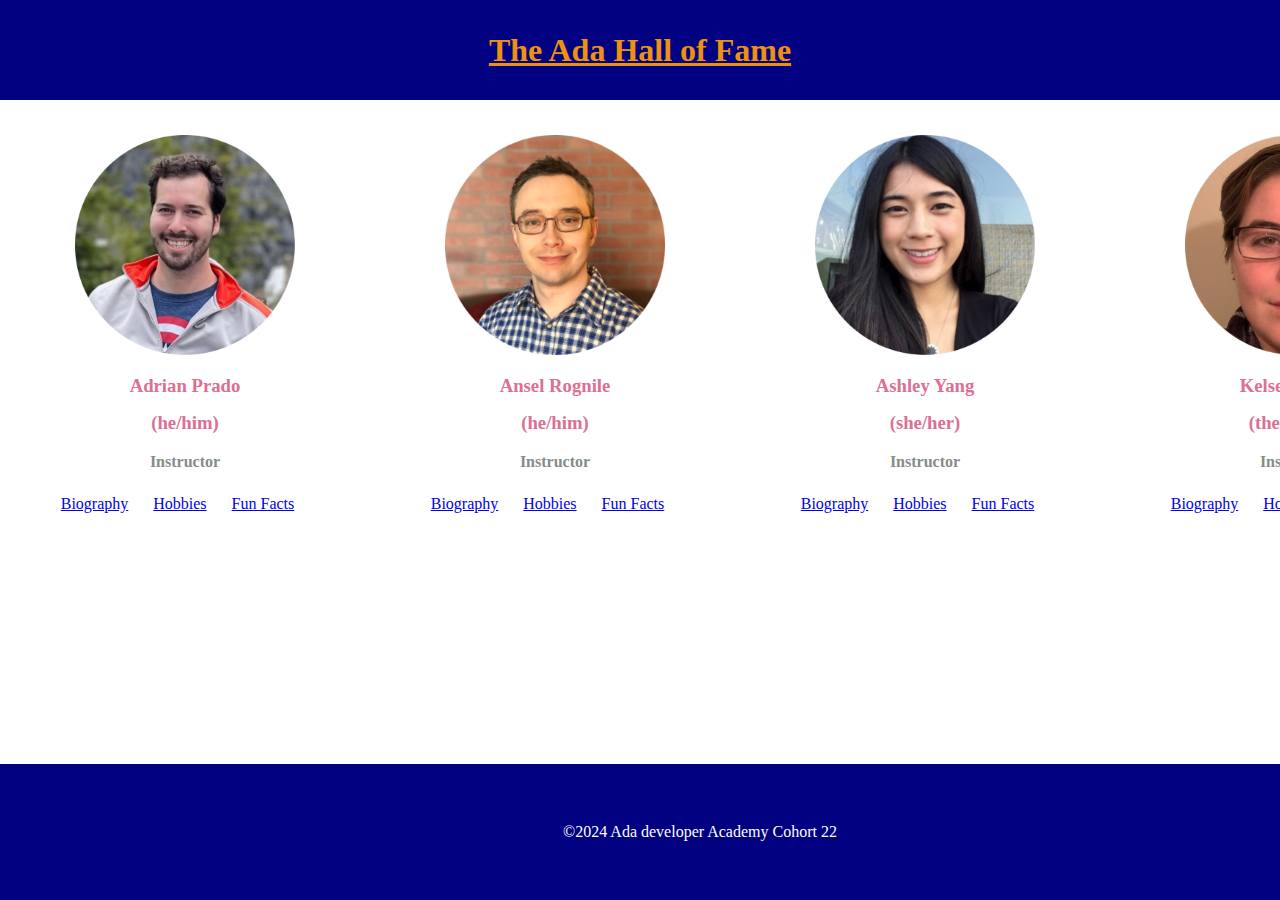
==== index.html @ 2f1c6d6c "Change h1 heading on index and bio.html page" ====
<!DOCTYPE html>
<html lang="en">
<head>
  <meta charset="UTF-8">
  <meta http-equiv="X-UA-Compatible" content="IE=edge">
  <meta name="viewport" content="width=device-width, initial-scale=1.0">
  <title></title>
  <link rel="stylesheet" href="stylesheets/style.css">
  <link rel="stylesheet" href="stylesheets/index.css">
</head>
<body>
  <header>
    <div id="header">
      <h1>The Ada Hall of Fame</h1>
    </div>
    <section>
    <nav>
      <img src="images/Adrian-Prado-600x600.png" alt="Hey, Adrian!" width="300" height="200">
      <h3>Adrian Prado</h3>
      <h3>(he/him)</h3>
      <h4>Instructor</h4>
      <ul>
        <li><a href="pages/bio.html">Biography</a></li>
        <li><a href="pages/hobbies.html">Hobbies</a></li>
        <li><a href="pages/fun_facts.html">Fun Facts</a></li>
      </ul>
    </nav>
    <nav>
      <img src="images/Ansel-300x300.png" alt="Hey, Ansel!" width="300" height="200">
      <h3>Ansel Rognile</h3>
      <h3>(he/him)</h3>
      <h4>Instructor</h4>
      <ul>
        <li><a href="pages/bio.html">Biography</a></li>
        <li><a href="pages/hobbies.html">Hobbies</a></li>
        <li><a href="pages/fun_facts.html">Fun Facts</a></li>
      </ul>
    </nav>
    <nav>
      <img src="images/Ashley.png" alt="Hey, Ashley!" width="300" height="200">
      <h3>Ashley Yang</h3>
      <h3>(she/her)</h3>
      <h4>Instructor</h4>
      <ul>
        <li><a href="pages/bio.html">Biography</a></li>
        <li><a href="pages/hobbies.html">Hobbies</a></li>
        <li><a href="pages/fun_facts.html">Fun Facts</a></li>
      </ul>
    </nav>
    <nav>
      <img src="images/Kelsey-Steven-600x600.png" alt="Hey, Kelsey!" width="300" height="200">
      <h3>Kelsey Steven</h3>
      <h3>(they/them)</h3>
      <h4>Instructor</h4>
      <ul>
        <li><a href="pages/bio.html">Biography</a></li>
        <li><a href="pages/hobbies.html">Hobbies</a></li>
        <li><a href="pages/fun_facts.html">Fun Facts</a></li>
      </ul>
    </nav>
    <nav>
      <img src="images/Mikelle-Wade-600x600.png" alt="Hey, Mikelle!" width="300" height="200">
      <h3>Mikelle Wade</h3>
      <h3>(they/them)</h3>
      <h4>Instructor</h4>
      <ul>
        <li><a href="pages/bio.html">Biography</a></li>
        <li><a href="pages/hobbies.html">Hobbies</a></li>
        <li><a href="pages/fun_facts.html">Fun Facts</a></li>
      </ul>
    </nav>
  </section> 
  </header>
  <main>
    <section>
      <h2></h2>
      <p></p>
    </section>
</main>
<footer id="footer">
  &copy;2024 Ada developer Academy Cohort 22
</footer>
</body>
</html>
---- stylesheets/style.css ----
body {
    font-size: 1em;
    font-family: 'Open Sans';
    font-weight: 400;
    color: #858c89;
    line-height: 1;
    background-color: #fff;
    margin: 0;
    overflow-x: hidden;
}

h1 {
    text-align: center;
    color: rgb(237, 145, 16);
    text-decoration: underline;
}

h2 {
    display: block;
    font-size: 1.5em;
    margin-block-start: 0.83em;
    margin-block-end: 0.83em;
    margin-inline-start: 0px;
    margin-inline-end: 0px;
    font-weight: bold;
    unicode-bidi: isolate;
}

h3 {
    display: block;
    margin-block-start: 1em;
    margin-block-end: 1em;
    margin-inline-start: 0px;
    margin-inline-end: 0px;
    unicode-bidi: isolate;
    color: palevioletred;
    text-align: center;
}

h4 {
    text-align: center;
}

nav {
    display: inline-block;
    padding: 3em;

}

ul {
    list-style-type: none;
    text-align: center;
}

li {
    display: inline-block;
    margin: 5px;
    margin-right: 20px;
}

#footer {
    text-align: center;  
    background-color: navy;
    color: white;
    padding: 60px;
    position: absolute;
    bottom: 0;
    width: 100%;
}

#header {
    background-color: navy;
    height: 100px;
    text-align: center;
    display:flex;
    align-items: center;
    justify-content: center;

}
img {
    width: 220px;  
    height: auto;  
}
---- stylesheets/index.css ----
section {
    display: flex;
    flex-direction: row;
    align-content: center;
    flex-wrap: nowrap;
    width: 1000px;
    
}

nav {
    text-align: center;
    padding: 35px;
}

ul {
    display: flex;
    flex-direction: row;
    padding: 0px;
    width: 300px;
    justify-content: center;
}
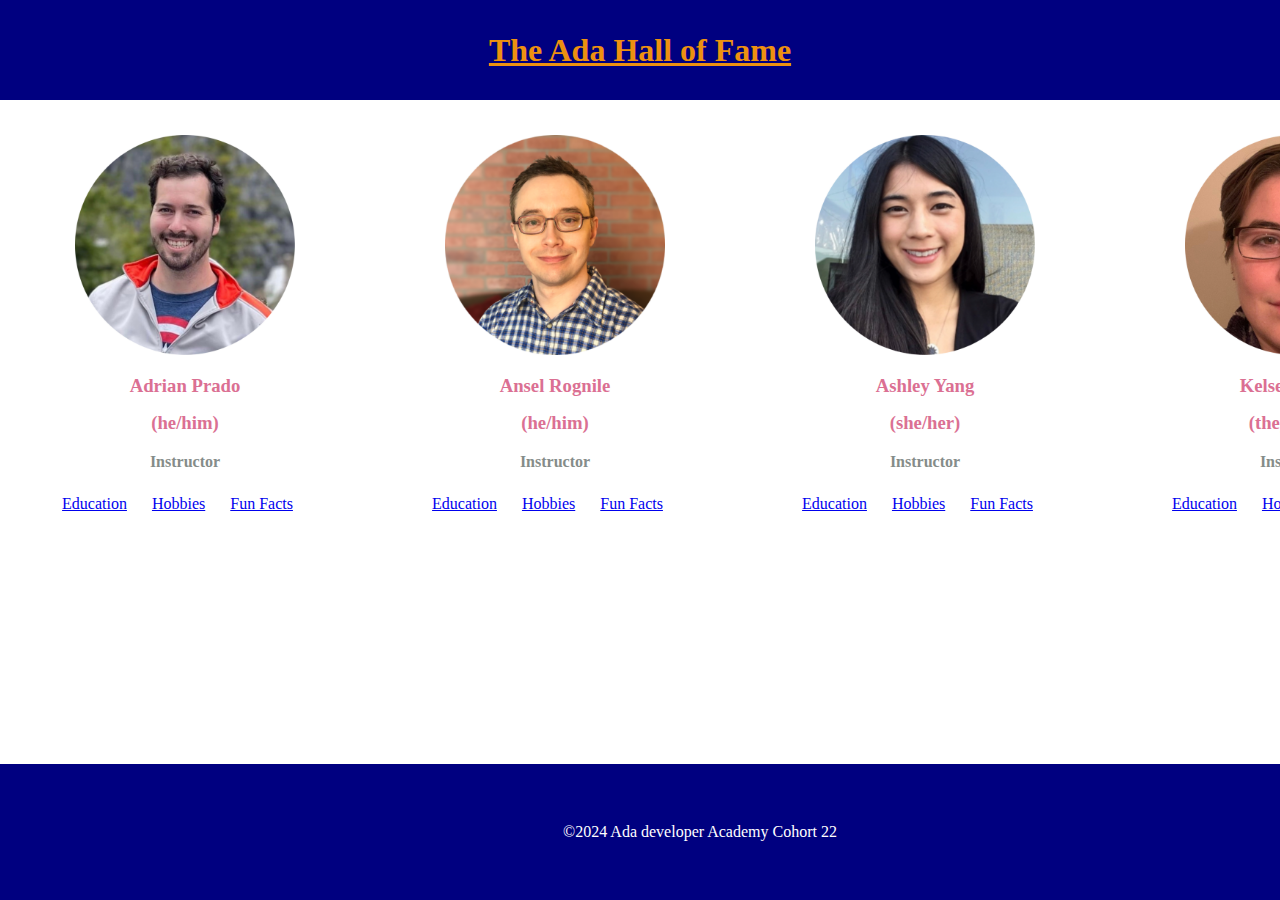
==== commit 39b5cb37: "rename Bio to Education in index.html" ====
--- a/index.html
+++ b/index.html
@@ -20,7 +20,7 @@
       <h3>(he/him)</h3>
       <h4>Instructor</h4>
       <ul>
-        <li><a href="pages/bio.html">Biography</a></li>
+        <li><a href="pages/bio.html">Education</a></li>
         <li><a href="pages/hobbies.html">Hobbies</a></li>
         <li><a href="pages/fun_facts.html">Fun Facts</a></li>
       </ul>
@@ -31,7 +31,7 @@
       <h3>(he/him)</h3>
       <h4>Instructor</h4>
       <ul>
-        <li><a href="pages/bio.html">Biography</a></li>
+        <li><a href="pages/bio.html">Education</a></li>
         <li><a href="pages/hobbies.html">Hobbies</a></li>
         <li><a href="pages/fun_facts.html">Fun Facts</a></li>
       </ul>
@@ -42,7 +42,7 @@
       <h3>(she/her)</h3>
       <h4>Instructor</h4>
       <ul>
-        <li><a href="pages/bio.html">Biography</a></li>
+        <li><a href="pages/bio.html">Education</a></li>
         <li><a href="pages/hobbies.html">Hobbies</a></li>
         <li><a href="pages/fun_facts.html">Fun Facts</a></li>
       </ul>
@@ -53,7 +53,7 @@
       <h3>(they/them)</h3>
       <h4>Instructor</h4>
       <ul>
-        <li><a href="pages/bio.html">Biography</a></li>
+        <li><a href="pages/bio.html">Education</a></li>
         <li><a href="pages/hobbies.html">Hobbies</a></li>
         <li><a href="pages/fun_facts.html">Fun Facts</a></li>
       </ul>
@@ -64,7 +64,7 @@
       <h3>(they/them)</h3>
       <h4>Instructor</h4>
       <ul>
-        <li><a href="pages/bio.html">Biography</a></li>
+        <li><a href="pages/bio.html">Education</a></li>
         <li><a href="pages/hobbies.html">Hobbies</a></li>
         <li><a href="pages/fun_facts.html">Fun Facts</a></li>
       </ul>
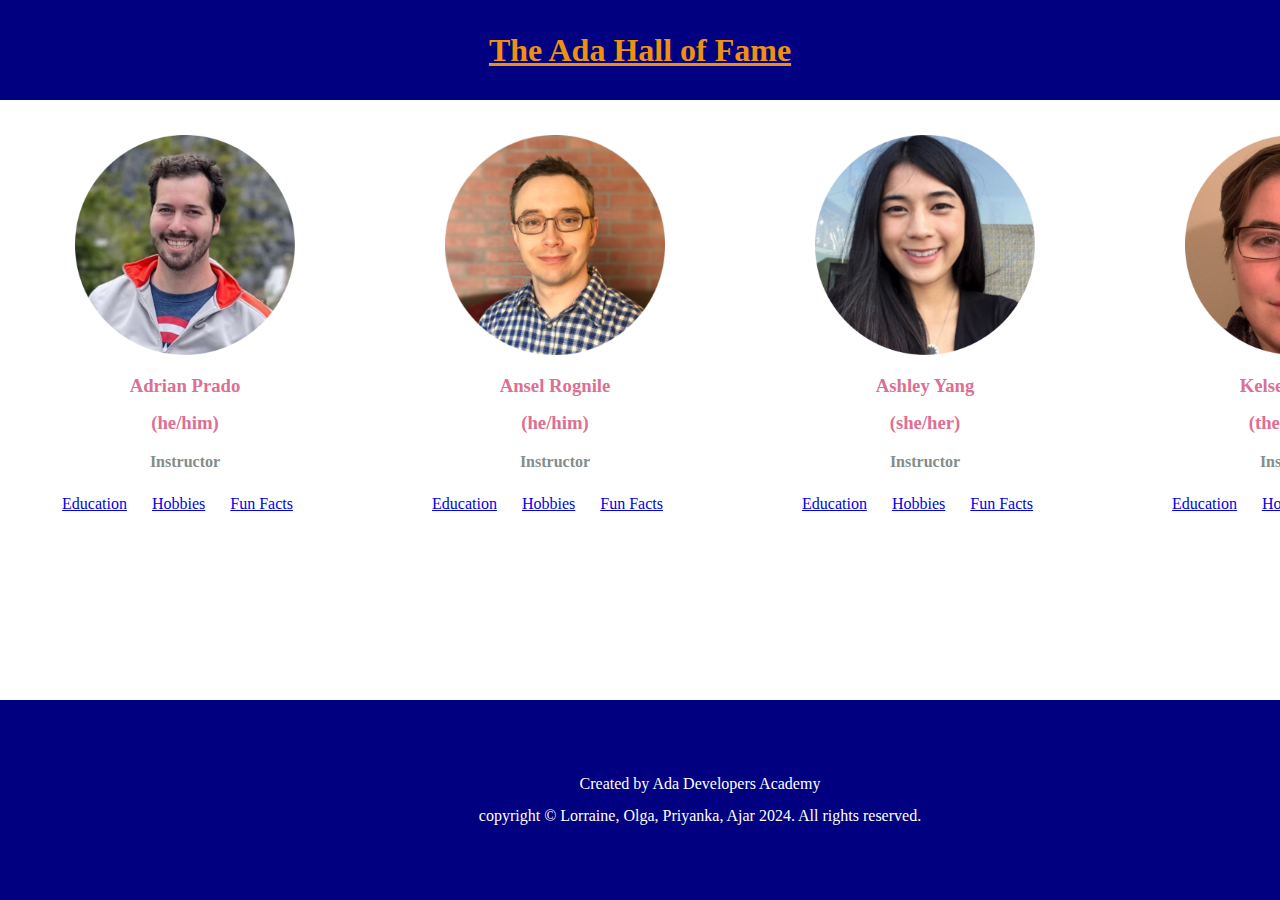
==== commit 67072fea: "update footers on all pages" ====
--- a/index.html
+++ b/index.html
@@ -20,7 +20,7 @@
       <h3>(he/him)</h3>
       <h4>Instructor</h4>
       <ul>
-        <li><a href="pages/bio.html">Education</a></li>
+        <li><a href="pages/education.html">Education</a></li>
         <li><a href="pages/hobbies.html">Hobbies</a></li>
         <li><a href="pages/fun_facts.html">Fun Facts</a></li>
       </ul>
@@ -31,7 +31,7 @@
       <h3>(he/him)</h3>
       <h4>Instructor</h4>
       <ul>
-        <li><a href="pages/bio.html">Education</a></li>
+        <li><a href="pages/education.html">Education</a></li>
         <li><a href="pages/hobbies.html">Hobbies</a></li>
         <li><a href="pages/fun_facts.html">Fun Facts</a></li>
       </ul>
@@ -42,7 +42,7 @@
       <h3>(she/her)</h3>
       <h4>Instructor</h4>
       <ul>
-        <li><a href="pages/bio.html">Education</a></li>
+        <li><a href="pages/education.html">Education</a></li>
         <li><a href="pages/hobbies.html">Hobbies</a></li>
         <li><a href="pages/fun_facts.html">Fun Facts</a></li>
       </ul>
@@ -53,7 +53,7 @@
       <h3>(they/them)</h3>
       <h4>Instructor</h4>
       <ul>
-        <li><a href="pages/bio.html">Education</a></li>
+        <li><a href="pages/education.html">Education</a></li>
         <li><a href="pages/hobbies.html">Hobbies</a></li>
         <li><a href="pages/fun_facts.html">Fun Facts</a></li>
       </ul>
@@ -64,7 +64,7 @@
       <h3>(they/them)</h3>
       <h4>Instructor</h4>
       <ul>
-        <li><a href="pages/bio.html">Education</a></li>
+        <li><a href="pages/education.html">Education</a></li>
         <li><a href="pages/hobbies.html">Hobbies</a></li>
         <li><a href="pages/fun_facts.html">Fun Facts</a></li>
       </ul>
@@ -78,7 +78,8 @@
     </section>
 </main>
 <footer id="footer">
-  &copy;2024 Ada developer Academy Cohort 22
+  <p>Created by Ada Developers Academy</p>
+  <p>copyright &copy; Lorraine, Olga, Priyanka, Ajar 2024. All rights reserved.</p>
 </footer>
 </body>
 </html>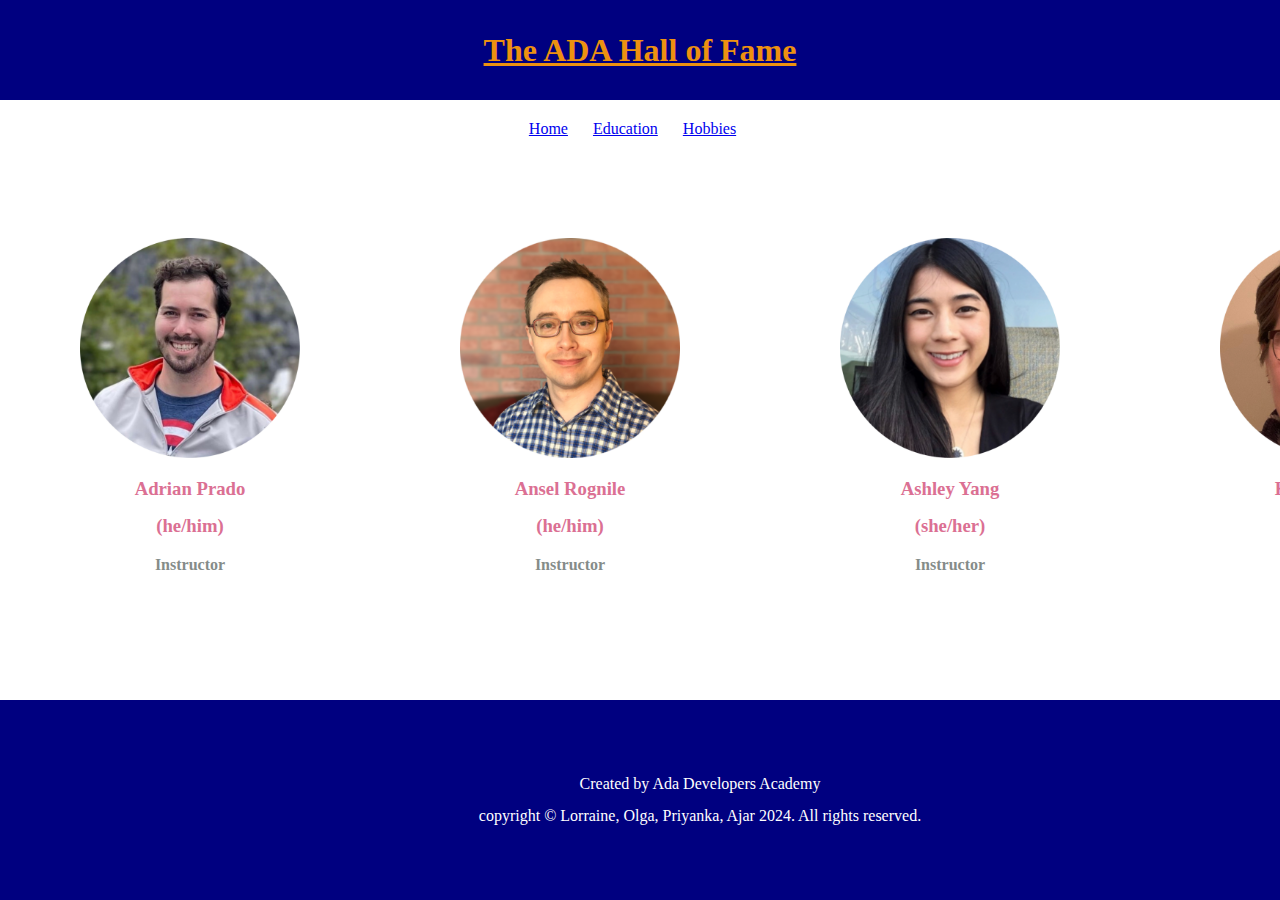
==== commit db1f33da: "update the title in the index.html file; replace 15 links to Home, Education, Hobbies pages with 3 l" ====
--- a/index.html
+++ b/index.html
@@ -11,7 +11,14 @@
 <body>
   <header>
     <div id="header">
-      <h1>The Ada Hall of Fame</h1>
+      <h1>The ADA Hall of Fame</h1>
+    </div>
+    <div>
+      <ul class="main_page_links">
+          <li><a href="../index.html">Home</a></li>
+          <li><a href="education.html">Education</a></li>
+          <li><a href="hobbies.html">Hobbies</a></li>
+      </ul>
     </div>
     <section>
     <nav>
@@ -19,55 +26,30 @@
       <h3>Adrian Prado</h3>
       <h3>(he/him)</h3>
       <h4>Instructor</h4>
-      <ul>
-        <li><a href="pages/education.html">Education</a></li>
-        <li><a href="pages/hobbies.html">Hobbies</a></li>
-        <li><a href="pages/fun_facts.html">Fun Facts</a></li>
-      </ul>
     </nav>
     <nav>
       <img src="images/Ansel-300x300.png" alt="Hey, Ansel!" width="300" height="200">
       <h3>Ansel Rognile</h3>
       <h3>(he/him)</h3>
       <h4>Instructor</h4>
-      <ul>
-        <li><a href="pages/education.html">Education</a></li>
-        <li><a href="pages/hobbies.html">Hobbies</a></li>
-        <li><a href="pages/fun_facts.html">Fun Facts</a></li>
-      </ul>
     </nav>
     <nav>
       <img src="images/Ashley.png" alt="Hey, Ashley!" width="300" height="200">
       <h3>Ashley Yang</h3>
       <h3>(she/her)</h3>
       <h4>Instructor</h4>
-      <ul>
-        <li><a href="pages/education.html">Education</a></li>
-        <li><a href="pages/hobbies.html">Hobbies</a></li>
-        <li><a href="pages/fun_facts.html">Fun Facts</a></li>
-      </ul>
     </nav>
     <nav>
       <img src="images/Kelsey-Steven-600x600.png" alt="Hey, Kelsey!" width="300" height="200">
       <h3>Kelsey Steven</h3>
       <h3>(they/them)</h3>
       <h4>Instructor</h4>
-      <ul>
-        <li><a href="pages/education.html">Education</a></li>
-        <li><a href="pages/hobbies.html">Hobbies</a></li>
-        <li><a href="pages/fun_facts.html">Fun Facts</a></li>
-      </ul>
     </nav>
     <nav>
       <img src="images/Mikelle-Wade-600x600.png" alt="Hey, Mikelle!" width="300" height="200">
       <h3>Mikelle Wade</h3>
       <h3>(they/them)</h3>
       <h4>Instructor</h4>
-      <ul>
-        <li><a href="pages/education.html">Education</a></li>
-        <li><a href="pages/hobbies.html">Hobbies</a></li>
-        <li><a href="pages/fun_facts.html">Fun Facts</a></li>
-      </ul>
     </nav>
   </section> 
   </header>
--- a/stylesheets/index.css
+++ b/stylesheets/index.css
@@ -9,7 +9,7 @@
 
 nav {
     text-align: center;
-    padding: 35px;
+    padding: 80px;
 }
 
 ul {
@@ -19,3 +19,7 @@
     width: 300px;
     justify-content: center;
 }
+
+.main_page_links{
+    width: 100vw;
+}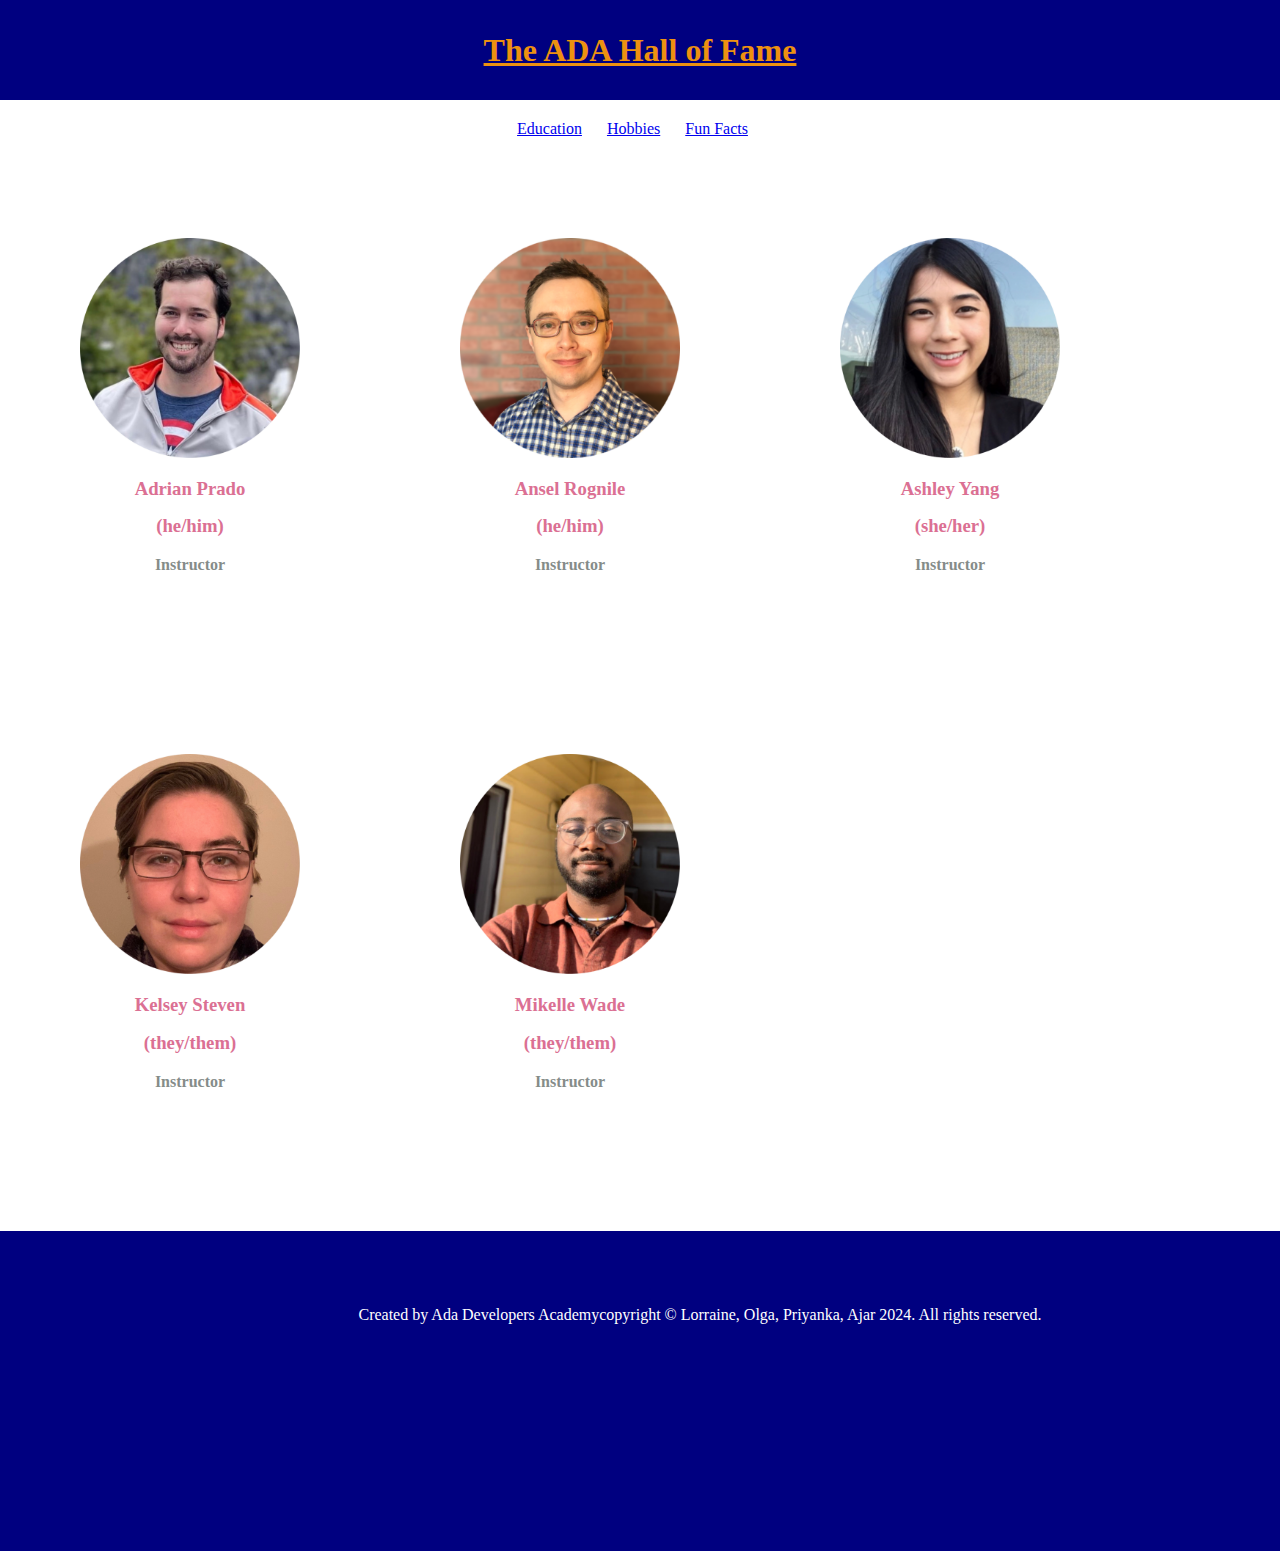
==== commit a45b1b1f: "update index.html and index.css pages making the main page responsive" ====
--- a/index.html
+++ b/index.html
@@ -15,12 +15,12 @@
     </div>
     <div>
       <ul class="main_page_links">
-          <li><a href="../index.html">Home</a></li>
-          <li><a href="education.html">Education</a></li>
-          <li><a href="hobbies.html">Hobbies</a></li>
+          <li><a href="./pages/education.html">Education</a></li>
+          <li><a href="./pages/hobbies.html">Hobbies</a></li>
+          <li><a href="./pages/fun_facts.html">Fun Facts</a></li>
       </ul>
     </div>
-    <section>
+    <section class="instructors">
     <nav>
       <img src="images/Adrian-Prado-600x600.png" alt="Hey, Adrian!" width="300" height="200">
       <h3>Adrian Prado</h3>
--- a/stylesheets/style.css
+++ b/stylesheets/style.css
@@ -1,4 +1,5 @@
 body {
+    position:relative;
     font-size: 1em;
     font-family: 'Open Sans';
     font-weight: 400;
@@ -7,6 +8,7 @@
     background-color: #fff;
     margin: 0;
     overflow-x: hidden;
+    height: 100vh;
 }
 
 h1 {
@@ -63,9 +65,12 @@
     background-color: navy;
     color: white;
     padding: 60px;
-    position: absolute;
-    bottom: 0;
     width: 100%;
+    height: 200px;
+    display:flex;
+    flex-wrap: wrap;
+    justify-items: center;
+    justify-content: center;
 }
 
 #header {
--- a/stylesheets/index.css
+++ b/stylesheets/index.css
@@ -2,8 +2,8 @@
     display: flex;
     flex-direction: row;
     align-content: center;
-    flex-wrap: nowrap;
-    width: 1000px;
+    flex-wrap: wrap;
+    
     
 }
 
@@ -22,4 +22,4 @@
 
 .main_page_links{
     width: 100vw;
-}+}
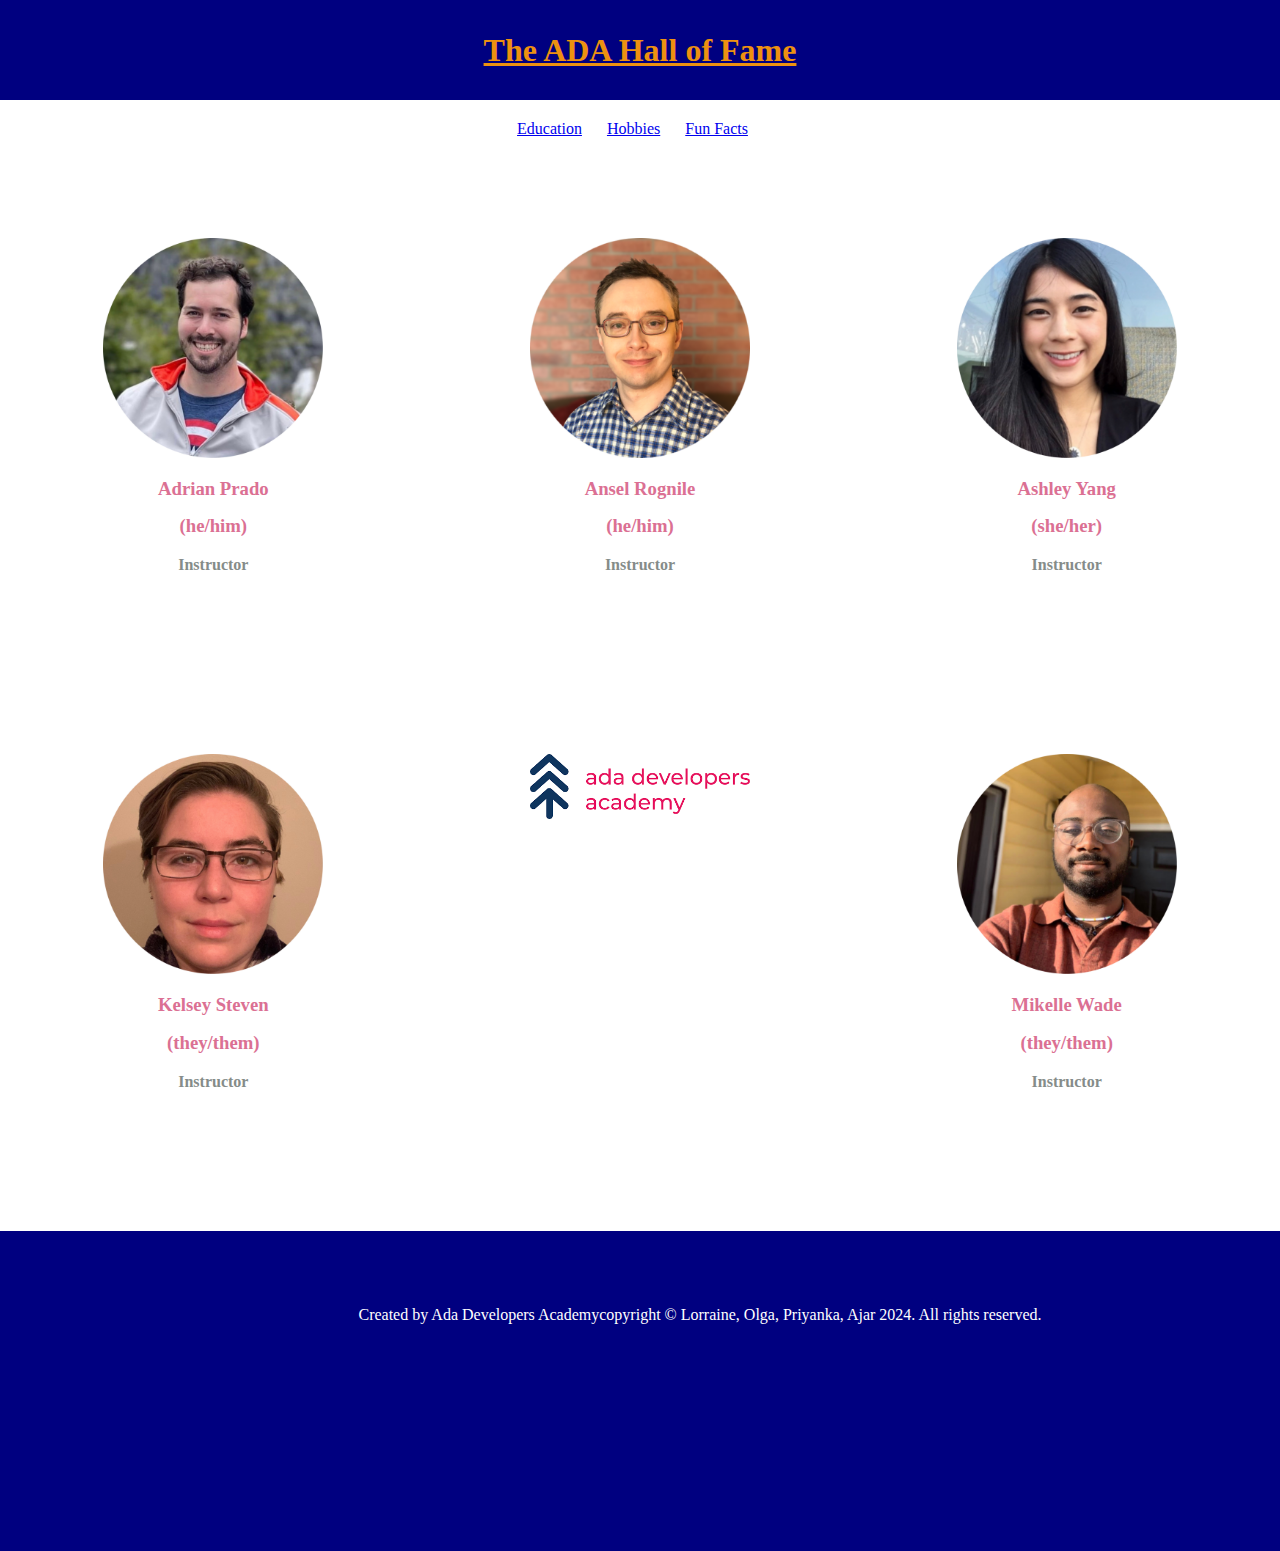
==== commit 0fa9c2f7: "update main page with ada icon" ====
--- a/index.html
+++ b/index.html
@@ -21,31 +21,34 @@
       </ul>
     </div>
     <section class="instructors">
-    <nav>
+    <nav class="nav_adrian">
       <img src="images/Adrian-Prado-600x600.png" alt="Hey, Adrian!" width="300" height="200">
       <h3>Adrian Prado</h3>
       <h3>(he/him)</h3>
       <h4>Instructor</h4>
     </nav>
-    <nav>
+    <nav class="nav_ansel">
       <img src="images/Ansel-300x300.png" alt="Hey, Ansel!" width="300" height="200">
       <h3>Ansel Rognile</h3>
       <h3>(he/him)</h3>
       <h4>Instructor</h4>
     </nav>
-    <nav>
+    <nav class="nav_ashley">
       <img src="images/Ashley.png" alt="Hey, Ashley!" width="300" height="200">
       <h3>Ashley Yang</h3>
       <h3>(she/her)</h3>
       <h4>Instructor</h4>
     </nav>
-    <nav>
+    <nav class="nav_kelsey">
       <img src="images/Kelsey-Steven-600x600.png" alt="Hey, Kelsey!" width="300" height="200">
       <h3>Kelsey Steven</h3>
       <h3>(they/them)</h3>
       <h4>Instructor</h4>
     </nav>
-    <nav>
+    <nav class="nav_ada">
+      <img src="images/ada-icon.png" alt="Ada Icon" width="300" height="200">
+    </nav>
+    <nav class="nav_mikelle">
       <img src="images/Mikelle-Wade-600x600.png" alt="Hey, Mikelle!" width="300" height="200">
       <h3>Mikelle Wade</h3>
       <h3>(they/them)</h3>
--- a/stylesheets/index.css
+++ b/stylesheets/index.css
@@ -1,12 +1,28 @@
 section {
-    display: flex;
-    flex-direction: row;
-    align-content: center;
-    flex-wrap: wrap;
+    display:grid;
+    grid-template-areas: 'nav_adrian nav_ansel nav_ashley'
+    'nav_kelsey nav_ada nav_mikelle';
     
     
 }
-
+.nav_adrian{
+    grid-area: nav_adrian;
+}
+.nav_ansel{
+    grid-area: nav_ansel;
+}
+.nav_ashley{
+    grid-area: nav_ashley;
+}
+.nav_kelsey{
+    grid-area: nav_kelsey;
+}
+.nav_mikelle{
+    grid-area: nav_mikelle;
+}
+.nav_ada{
+    grid-area: nav_ada;
+}
 nav {
     text-align: center;
     padding: 80px;
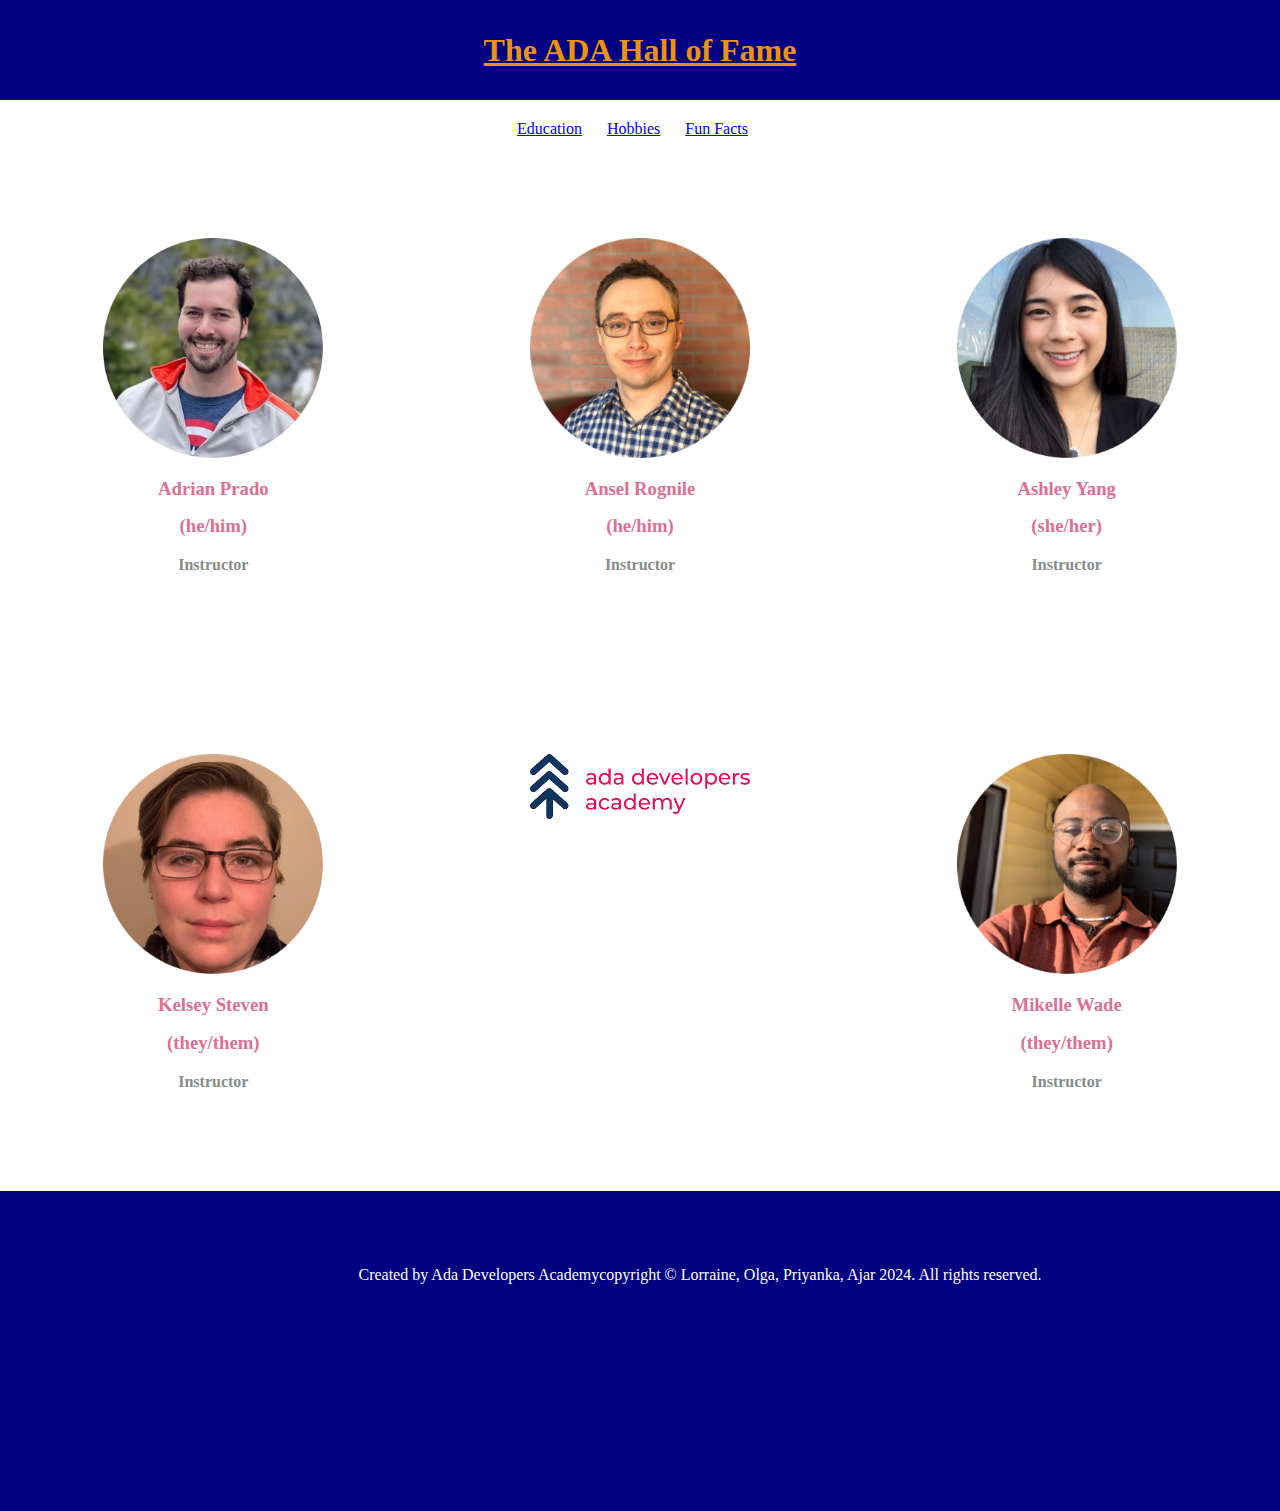
==== commit a11d69c6: "move main section to main" ====
--- a/index.html
+++ b/index.html
@@ -20,47 +20,44 @@
           <li><a href="./pages/fun_facts.html">Fun Facts</a></li>
       </ul>
     </div>
-    <section class="instructors">
-    <nav class="nav_adrian">
-      <img src="images/Adrian-Prado-600x600.png" alt="Hey, Adrian!" width="300" height="200">
-      <h3>Adrian Prado</h3>
-      <h3>(he/him)</h3>
-      <h4>Instructor</h4>
-    </nav>
-    <nav class="nav_ansel">
-      <img src="images/Ansel-300x300.png" alt="Hey, Ansel!" width="300" height="200">
-      <h3>Ansel Rognile</h3>
-      <h3>(he/him)</h3>
-      <h4>Instructor</h4>
-    </nav>
-    <nav class="nav_ashley">
-      <img src="images/Ashley.png" alt="Hey, Ashley!" width="300" height="200">
-      <h3>Ashley Yang</h3>
-      <h3>(she/her)</h3>
-      <h4>Instructor</h4>
-    </nav>
-    <nav class="nav_kelsey">
-      <img src="images/Kelsey-Steven-600x600.png" alt="Hey, Kelsey!" width="300" height="200">
-      <h3>Kelsey Steven</h3>
-      <h3>(they/them)</h3>
-      <h4>Instructor</h4>
-    </nav>
-    <nav class="nav_ada">
-      <img src="images/ada-icon.png" alt="Ada Icon" width="300" height="200">
-    </nav>
-    <nav class="nav_mikelle">
-      <img src="images/Mikelle-Wade-600x600.png" alt="Hey, Mikelle!" width="300" height="200">
-      <h3>Mikelle Wade</h3>
-      <h3>(they/them)</h3>
-      <h4>Instructor</h4>
-    </nav>
-  </section> 
+    
   </header>
   <main>
-    <section>
-      <h2></h2>
-      <p></p>
-    </section>
+    <section class="instructors">
+      <nav class="nav_adrian">
+        <img src="images/Adrian-Prado-600x600.png" alt="Hey, Adrian!" width="300" height="200">
+        <h3>Adrian Prado</h3>
+        <h3>(he/him)</h3>
+        <h4>Instructor</h4>
+      </nav>
+      <nav class="nav_ansel">
+        <img src="images/Ansel-300x300.png" alt="Hey, Ansel!" width="300" height="200">
+        <h3>Ansel Rognile</h3>
+        <h3>(he/him)</h3>
+        <h4>Instructor</h4>
+      </nav>
+      <nav class="nav_ashley">
+        <img src="images/Ashley.png" alt="Hey, Ashley!" width="300" height="200">
+        <h3>Ashley Yang</h3>
+        <h3>(she/her)</h3>
+        <h4>Instructor</h4>
+      </nav>
+      <nav class="nav_kelsey">
+        <img src="images/Kelsey-Steven-600x600.png" alt="Hey, Kelsey!" width="300" height="200">
+        <h3>Kelsey Steven</h3>
+        <h3>(they/them)</h3>
+        <h4>Instructor</h4>
+      </nav>
+      <nav class="nav_ada">
+        <img src="images/ada-icon.png" alt="Ada Icon" width="300" height="200">
+      </nav>
+      <nav class="nav_mikelle">
+        <img src="images/Mikelle-Wade-600x600.png" alt="Hey, Mikelle!" width="300" height="200">
+        <h3>Mikelle Wade</h3>
+        <h3>(they/them)</h3>
+        <h4>Instructor</h4>
+      </nav>
+    </section> 
 </main>
 <footer id="footer">
   <p>Created by Ada Developers Academy</p>
